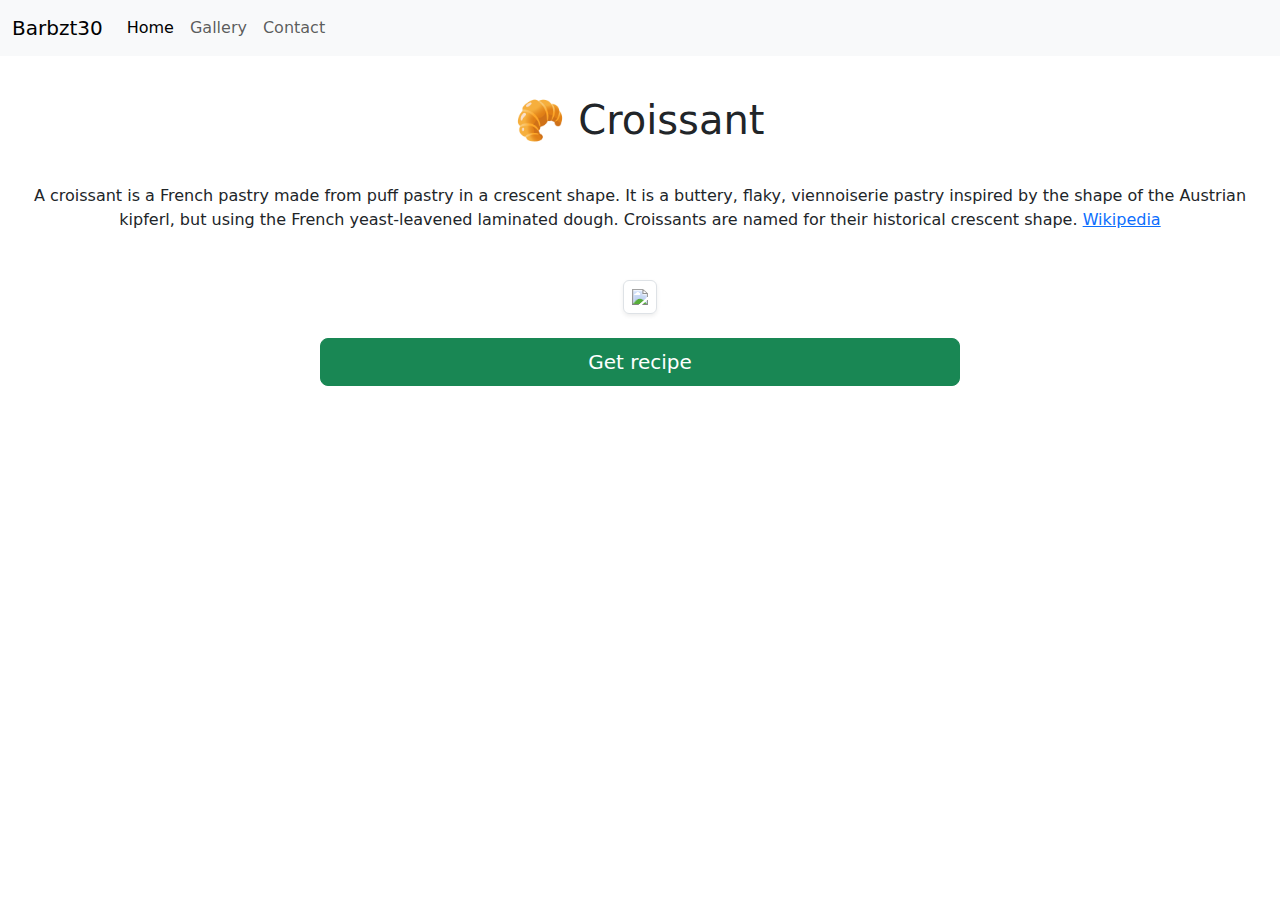
==== index.html @ ec960e20 "Added index.html file" ====
<!DOCTYPE html>
<html lang="en">
<head>
    <meta charset="UTF-8">
    <meta name="viewport" content="width=device-width, initial-scale=1.0">
    <title>Croissant Website</title>
    <link href="https://cdn.jsdelivr.net/npm/bootstrap@5.3.3/dist/css/bootstrap.min.css" rel="stylesheet"
        integrity="sha384-QWTKZyjpPEjISv5WaRU9OFeRpok6YctnYmDr5pNlyT2bRjXh0JMhjY6hW+ALEwIH" crossorigin="anonymous">
</head>
<body>
    <nav class="navbar navbar-expand-lg bg-body-tertiary">
        <div class="container-fluid">
            <a class="navbar-brand" href="#">Barbzt30</a>
            <button class="navbar-toggler" type="button" data-bs-toggle="collapse" data-bs-target="#navbarNavAltMarkup"
                aria-controls="navbarNavAltMarkup" aria-expanded="false" aria-label="Toggle navigation">
                <span class="navbar-toggler-icon"></span>
            </button>
            <div class="collapse navbar-collapse" id="navbarNavAltMarkup">
                <div class="navbar-nav">
                    <a class="nav-link active" aria-current="page" href="index.html">Home</a>
                    <a class="nav-link" href="photo.html">Gallery</a>
                    <a class="nav-link" href="contact.html">Contact</a>
                </div>
            </div>
        </div>
    </nav>
    <br />
    <h1 class="text-center p-3">🥐 Croissant</h1>
    <p class="text-center m-4"> 
        A croissant is a French pastry made from puff pastry in a crescent shape. It is a buttery, flaky, viennoiserie pastry
        inspired by the shape of the Austrian kipferl, but using the French yeast-leavened laminated dough. Croissants are named
        for their historical crescent shape. 
        <a href="https://en.wikipedia.org/wiki/Croissant">Wikipedia</a>
    </p>
    <br />
<div class="text-center">
    <img src="croissant.jpg" class="img-fluid rounded shadow-sm p-2 border"/>
</div>
    <br />
    <div class="text-center d-grid gap-2 col-6 mx-auto">
   <a href="https://www.allrecipes.com/recipe/6916/croissants/"
 class="btn btn-success btn-lg" type="submit">Get recipe</a>
    </div>




    <script src="https://cdn.jsdelivr.net/npm/bootstrap@5.3.3/dist/js/bootstrap.bundle.min.js"
        integrity="sha384-YvpcrYf0tY3lHB60NNkmXc5s9fDVZLESaAA55NDzOxhy9GkcIdslK1eN7N6jIeHz"
        crossorigin="anonymous"></script>
</body>
</html>
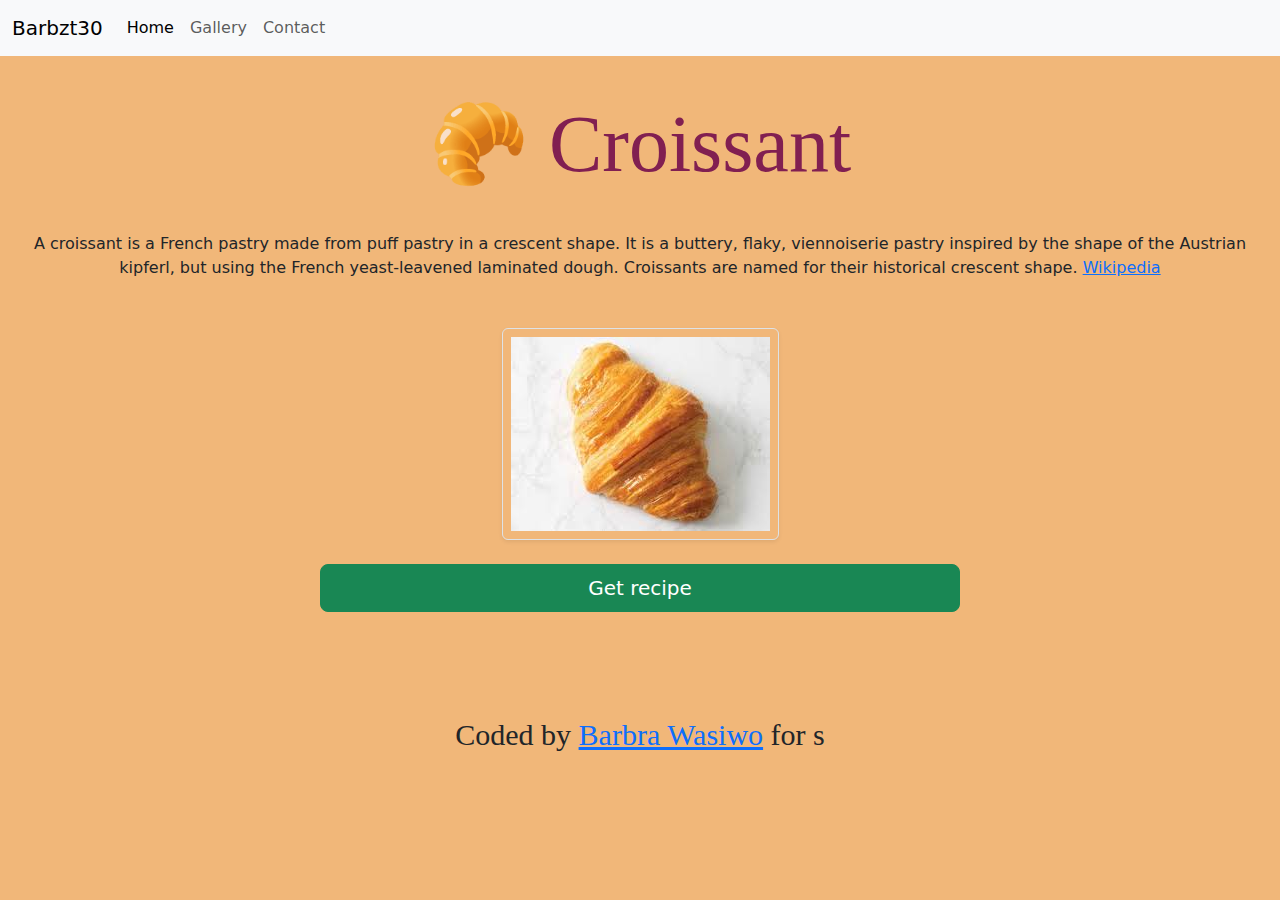
==== commit 91d4feca: "Added the footer and styles" ====
--- a/index.html
+++ b/index.html
@@ -3,10 +3,13 @@
 <head>
     <meta charset="UTF-8">
     <meta name="viewport" content="width=device-width, initial-scale=1.0">
+    <meta name="About Croissants: Barbzt" content="All about croissants">
+
     <title>Croissant Website</title>
     <link href="https://cdn.jsdelivr.net/npm/bootstrap@5.3.3/dist/css/bootstrap.min.css" rel="stylesheet"
         integrity="sha384-QWTKZyjpPEjISv5WaRU9OFeRpok6YctnYmDr5pNlyT2bRjXh0JMhjY6hW+ALEwIH" crossorigin="anonymous">
-</head>
+<link href="styles.css" rel="stylesheet">
+    </head>
 <body>
     <nav class="navbar navbar-expand-lg bg-body-tertiary">
         <div class="container-fluid">
@@ -33,20 +36,26 @@
         <a href="https://en.wikipedia.org/wiki/Croissant">Wikipedia</a>
     </p>
     <br />
-<div class="text-center">
+<div class="text-center" id="images">
     <img src="croissant.jpg" class="img-fluid rounded shadow-sm p-2 border"/>
 </div>
     <br />
     <div class="text-center d-grid gap-2 col-6 mx-auto">
    <a href="https://www.allrecipes.com/recipe/6916/croissants/"
- class="btn btn-success btn-lg" type="submit">Get recipe</a>
+ class="btn btn-success btn-lg" type="submit" target="_blank">Get recipe</a>
     </div>
 
 
+<footer>
+    Coded by  
+    <a href="https://www.github.com/barbzt30">Barbra Wasiwo</a>
+    for s
+</footer>
 
 
     <script src="https://cdn.jsdelivr.net/npm/bootstrap@5.3.3/dist/js/bootstrap.bundle.min.js"
         integrity="sha384-YvpcrYf0tY3lHB60NNkmXc5s9fDVZLESaAA55NDzOxhy9GkcIdslK1eN7N6jIeHz"
         crossorigin="anonymous"></script>
+        <script src="script.js"></script>
 </body>
 </html>--- a/styles.css
+++ b/styles.css
@@ -0,0 +1,53 @@
+body {
+    text-align: center;
+    background-color: #F1B779 ;
+
+}
+
+h1 {
+    font-family: Georgia, 'Times New Roman', Times, serif;
+    font-size: 80px;
+    color: #811F51;
+
+}
+
+.contact-email {
+    font-family: 'Times New Roman', Times, serif;
+    font-size: 30px;
+    padding: 10px;
+    margin-top: 10px;
+}
+
+#liveAlertBtn {
+    text-align: center;
+    width: fit-content;
+}
+
+form {
+    display: flex;
+    width: 50%;
+    margin-left: 80px;
+    margin-right: 800px;
+    height: 20vh;
+}
+
+.liveAlertBtn {
+      padding: 20px;
+}
+
+#images {
+    transition: transform 0.3s ease;
+}
+
+ #images:hover {
+    transform: scale(1.1);
+    box-shadow: 0 4px 8px rgba(0, 0, 0, 0.2);
+ }
+
+footer {
+    text-align: center;
+    font-size: 30px;
+    font-family: 'Times New Roman', Times, serif;
+    padding: 20px;
+    margin-top: 80px;
+}